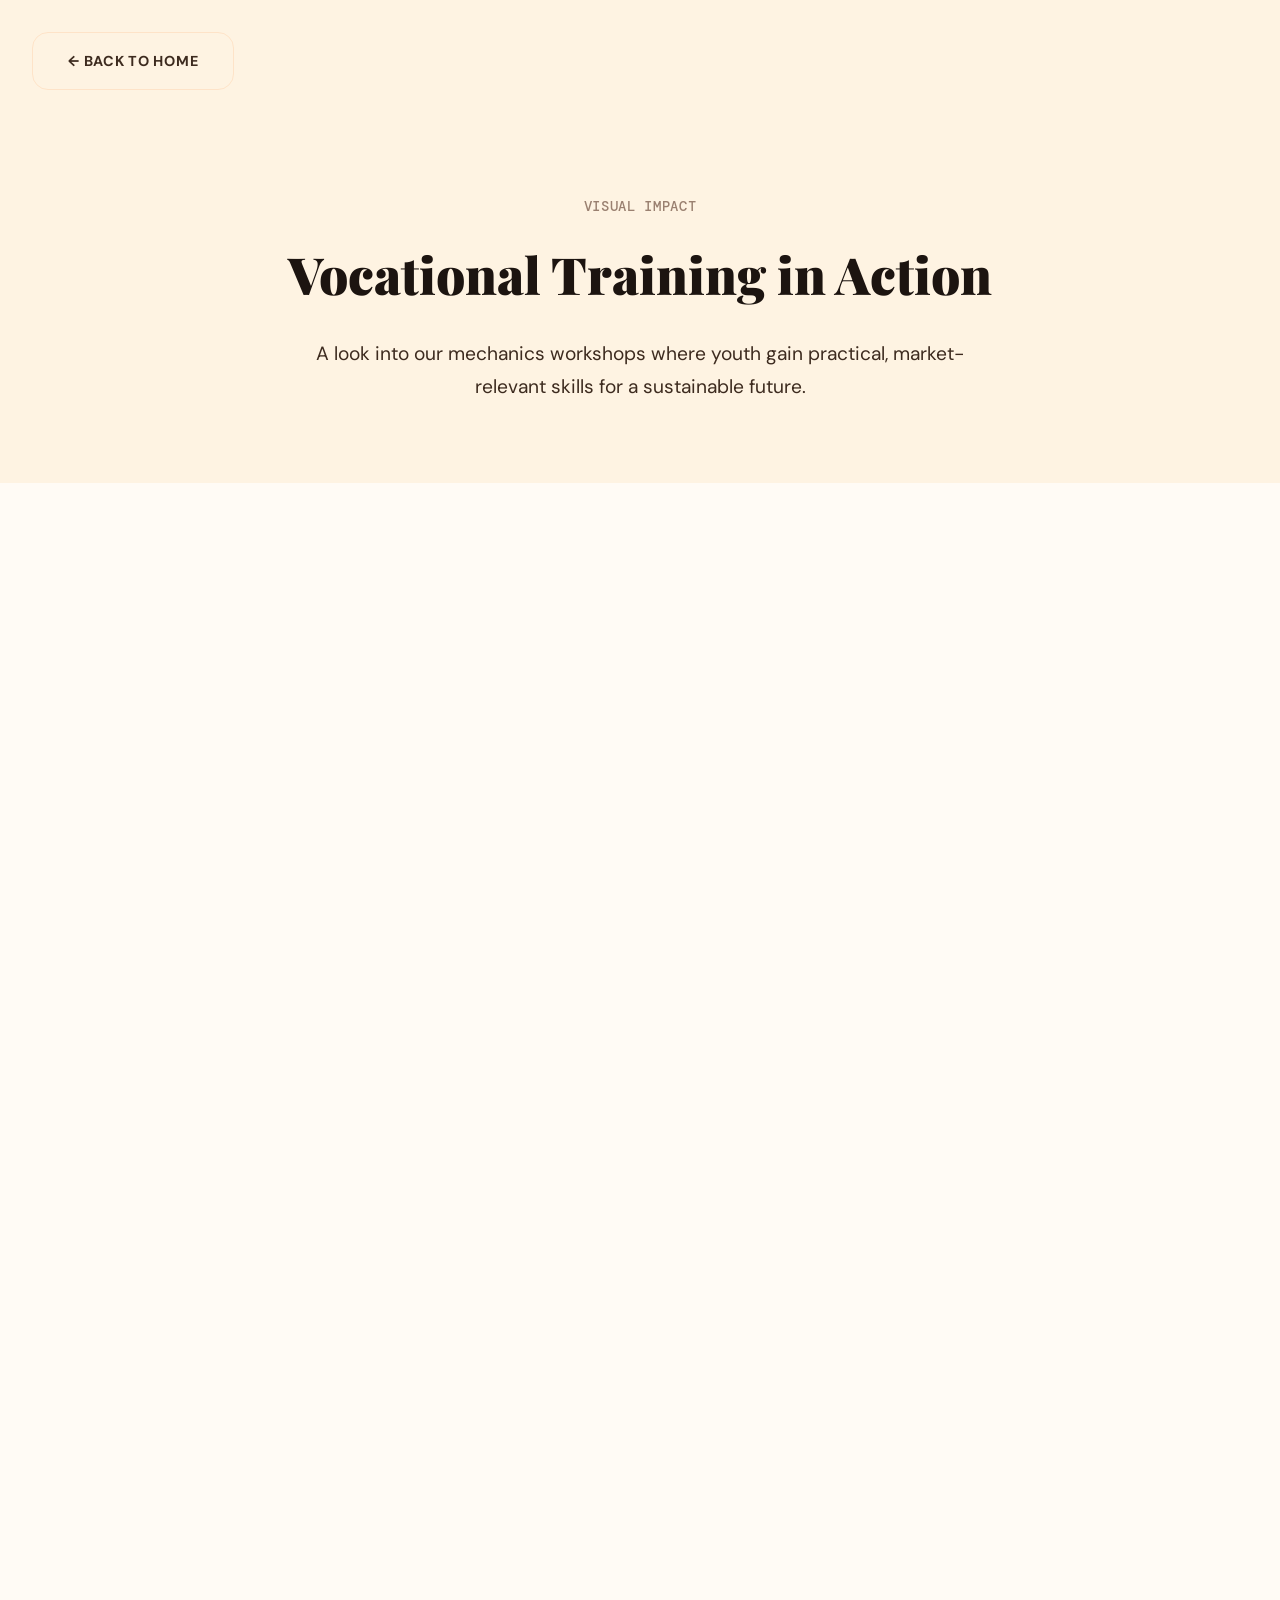
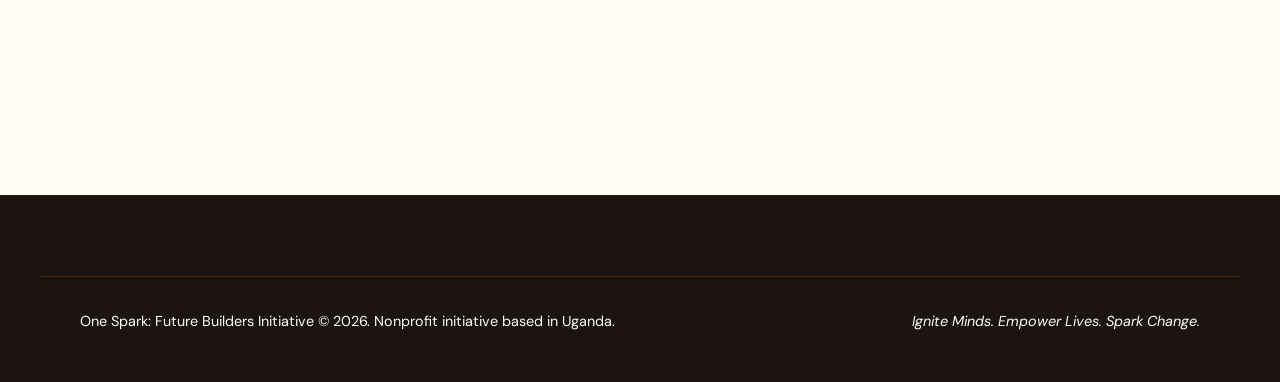
==== gallery.html @ d56a9a08 "feat: add vocational training gallery and site integrations create new gallery.html page for showcas" ====
<!DOCTYPE html>
<html lang="en">
<head>
  <meta charset="UTF-8" />
  <meta name="theme-color" content="#F97316" />
  <meta name="viewport" content="width=device-width, initial-scale=1.0" />
  <title>Gallery — One Spark</title>
  <link rel="stylesheet" href="style.css" />
  <link rel="preconnect" href="https://fonts.googleapis.com">
  <link href="https://fonts.googleapis.com/css2?family=Playfair+Display:ital,wght=0,700;0,900;1,700&family=DM+Sans:wght@300;400;500&family=DM+Mono:wght@400&display=swap" rel="stylesheet">
  <style>
    .gallery-hero {
      padding-top: 12rem;
      padding-bottom: 5rem;
      text-align: center;
      background-color: var(--bg-card);
    }
    .gallery-grid {
      display: grid;
      grid-template-columns: repeat(auto-fill, minmax(350px, 1fr));
      gap: 2rem;
      padding: 5rem 0;
    }
    .gallery-item {
      aspect-ratio: 4/3;
      overflow: hidden;
      border-radius: var(--border-radius-standard);
      border: 1px solid var(--border-color);
      background-color: var(--bg-card);
    }
    .gallery-item img {
      width: 100%;
      height: 100%;
      object-fit: cover;
      transition: var(--transition-smooth);
    }
    .gallery-item:hover img {
      transform: scale(1.05);
    }
    .back-nav {
      position: fixed;
      top: 2rem;
      left: 2rem;
      z-index: 1001;
    }
  </style>
</head>
<body>

  <a href="index.html" class="btn-outline back-nav">← Back to Home</a>

  <header class="gallery-hero">
    <div class="container">
      <span class="section-tag">Visual Impact</span>
      <h1 class="section-title">Vocational Training in Action</h1>
      <p class="section-intro" style="margin: 0 auto;">A look into our mechanics workshops where youth gain practical, market-relevant skills for a sustainable future.</p>
    </div>
  </header>

  <main class="container">
    <div class="gallery-grid">
      <div class="gallery-item reveal"><img src="Assets/Images/mech-1.jpeg" alt="Mechanics Training 1" /></div>
      <div class="gallery-item reveal"><img src="Assets/Images/mech-2.jpeg" alt="Mechanics Training 2" /></div>
      <div class="gallery-item reveal"><img src="Assets/Images/mech-3.jpeg" alt="Mechanics Training 3" /></div>
      <div class="gallery-item reveal"><img src="Assets/Images/mech-4.jpeg" alt="Mechanics Training 4" /></div>
      <div class="gallery-item reveal"><img src="Assets/Images/mech-5.jpeg" alt="Mechanics Training 5" /></div>
      <div class="gallery-item reveal"><img src="Assets/Images/mech-6.jpeg" alt="Mechanics Training 6" /></div>
      <div class="gallery-item reveal"><img src="Assets/Images/mech-7.jpeg" alt="Mechanics Training 7" /></div>
      <div class="gallery-item reveal"><img src="Assets/Images/mech-8.jpeg" alt="Mechanics Training 8" /></div>
      <div class="gallery-item reveal"><img src="Assets/Images/mech-9.jpeg" alt="Mechanics Training 9" /></div>
      <div class="gallery-item reveal"><img src="Assets/Images/mech-10.jpeg" alt="Mechanics Training 10" /></div>
      <div class="gallery-item reveal"><img src="Assets/Images/mech-11.jpeg" alt="Mechanics Training 11" /></div>
    </div>
  </main>

  <footer id="footer">
    <div class="container footer-bottom">
      <p>One Spark: Future Builders Initiative &copy; 2026. Nonprofit initiative based in Uganda.</p>
      <p class="footer-mission-line">Ignite Minds. Empower Lives. Spark Change.</p>
    </div>
  </footer>

  <script src="script.js"></script>
</body>
</html>
---- style.css ----
/* ============================================================
   ONE SPARK — CSS Presentation Layer Redesign (Sunrise)
   ============================================================ */

/* --- Fonts & Typography --- */
@import url('https://fonts.googleapis.com/css2?family=DM+Mono:wght@400;500&family=DM+Sans:wght@300;400;500;700&family=Playfair+Display:ital,wght@0,700;0,900;1,700&display=swap');

:root {
  /* Colors — Sunrise Palette */
  --bg-canvas: #FFFBF5;         /* 60% Warm Parchment */
  --bg-card: #FEF3E2;           /* 30% Soft Amber Surface */
  --text-heading: #1C1410;      /* Rich Espresso — headings */
  --text-body: #3D2B1F;         /* Warm Walnut — body text */
  --text-muted: #9A8070;        /* Dusty Sienna — labels/subtitles */
  --text-main: #3D2B1F;         /* Alias for body text (backwards compat) */
  --accent-primary: #F97316;    /* 10% Sunrise Orange — CTAs / highlights */
  --accent-secondary: #FBBF24;  /* Warm Amber — hover states */
  --text-on-accent: #FFFFFF;    /* White text on accent buttons */

  /* Shared Tokens */
  --border-color: rgba(249, 115, 22, 0.12);
  --transition-smooth: all 0.35s cubic-bezier(0.25, 1, 0.5, 1);
  --border-radius-standard: 16px;
}

/* --- Base & Reset --- */
*, *::before, *::after {
  box-sizing: border-box;
  margin: 0;
  padding: 0;
}

html {
  scroll-behavior: smooth;
}

body {
  font-family: 'DM Sans', system-ui, sans-serif;
  background-color: var(--bg-canvas);
  color: var(--text-main);
  line-height: 1.7;
  -webkit-font-smoothing: antialiased;
}

img {
  max-width: 100%;
  display: block;
  border-radius: var(--border-radius-standard);
}

a {
  text-decoration: none;
  color: inherit;
  transition: var(--transition-smooth);
}

ul {
  list-style: none;
}

button, input, select, textarea {
  font-family: inherit;
  color: inherit;
  outline: none;
  background: none;
  border: none;
}

/* --- Global Layout Structures --- */
section {
  padding: 7rem 0; /* Strict 7rem vertical breathing room */
}

.container {
  max-width: 1200px;
  margin: 0 auto;
  padding: 0 2.5rem;
}

.two-col {
  display: grid;
  grid-template-columns: 1fr 1.5fr;
  gap: 4rem;
  align-items: start;
}

@media (max-width: 991px) {
  .two-col {
    grid-template-columns: 1fr;
    gap: 2.5rem;
  }
}

/* --- Typography System --- */
.section-tag {
  display: inline-block;
  font-family: 'DM Mono', monospace;
  font-size: 0.85rem;
  font-weight: 500;
  text-transform: uppercase;
  letter-spacing: 0.05em;
  color: var(--text-muted);
  margin-bottom: 1.5rem;
}

.section-tag.light {
  color: var(--text-muted);
}

.section-title {
  font-family: 'Playfair Display', serif;
  font-size: clamp(2.2rem, 4vw, 3.25rem);
  font-weight: 900;
  line-height: 1.25;
  margin-bottom: 2rem;
  color: var(--text-heading);
}

.section-intro {
  font-size: 1.2rem;
  max-width: 700px;
  margin-bottom: 3.5rem;
}

.body-large {
  font-size: 1.25rem;
  margin-bottom: 1.5rem;
}

/* --- Responsive Grid / Flex Layouts --- */
.programs-grid,
.partners-grid,
.involved-grid,
.outcomes-list {
  display: grid;
  grid-template-columns: repeat(auto-fit, minmax(280px, 1fr));
  grid-gap: 2.5rem;
}

/* --- Cards & Blocks (30% Fill) --- */
.program-card,
.partner-block,
.involved-card,
.outcome-item,
.mission-block,
.sustain-item,
.donate-form-wrap,
.hero-stat-bar {
  background-color: var(--bg-card);
  border: 1px solid var(--border-color);
  border-radius: var(--border-radius-standard);
  padding: 2.5rem;
  transition: var(--transition-smooth);
}

/* --- Interactive Hover Transformations --- */
.program-card:hover,
.partner-block:hover,
.involved-card:hover,
.outcome-item:hover,
.mission-block:hover,
.sustain-item:hover {
  transform: translateY(-4px);
  border-color: var(--accent-primary);
  box-shadow: 0 8px 24px rgba(249, 115, 22, 0.10);
}

/* --- Nav Component --- */
#navbar {
  position: fixed;
  top: 0; left: 0; right: 0;
  z-index: 1000;
  background-color: var(--bg-card);
  border-bottom: 1px solid var(--border-color);
  transition: var(--transition-smooth);
}

.nav-inner {
  max-width: 1200px;
  margin: 0 auto;
  padding: 0 2.5rem;
  height: 90px;
  display: flex;
  align-items: center;
  justify-content: space-between;
}

.nav-logo {
  font-family: 'Playfair Display', serif;
  font-weight: 900;
  font-size: 1.5rem;
  color: var(--text-heading);
}

.nav-links {
  display: flex;
  gap: 2.5rem;
}

.nav-links a {
  font-weight: 500;
  font-size: 0.95rem;
  color: var(--text-heading);
}

.nav-links a:hover {
  color: var(--accent-primary);
}

.nav-cta {
  background-color: var(--accent-primary);
  color: var(--text-on-accent);
  padding: 0.8rem 1.8rem;
  border-radius: var(--border-radius-standard);
  font-weight: 700;
  text-transform: uppercase;
  letter-spacing: 0.05em;
  font-size: 0.85rem;
  border: 1px solid var(--border-color);
}

.nav-cta:hover {
  transform: translateY(-4px);
  background-color: var(--accent-secondary);
  color: var(--text-heading);
}

.hamburger {
  display: flex;
  flex-direction: column;
  gap: 6px;
  cursor: pointer;
  border: none;
  background: none;
}

.hamburger span {
  display: block;
  width: 24px;
  height: 2px;
  background-color: var(--text-heading);
  transition: var(--transition-smooth);
}

.mobile-menu {
  display: none;
  flex-direction: column;
  background-color: var(--bg-card);
  border-top: 1px solid var(--border-color);
  padding: 2rem 2.5rem;
  gap: 1.5rem;
}

.mobile-menu a {
  font-size: 1.1rem;
  font-weight: 500;
  color: var(--text-heading);
}

.mobile-menu .mobile-cta {
  background-color: var(--accent-primary);
  color: var(--text-on-accent);
  padding: 0.8rem 1.8rem;
  border-radius: var(--border-radius-standard);
  text-align: center;
  font-weight: 700;
  border: 1px solid var(--border-color);
}

@media (max-width: 768px) {
  .nav-links, .nav-cta {
    display: none;
  }
  .hamburger {
    display: flex;
  }
  .mobile-menu.open {
    display: flex;
  }
}

@media (min-width: 769px) {
  .hamburger {
    display: none;
  }
  .mobile-menu {
    display: none !important;
  }
}

/* --- Hero Section --- */
#hero {
  padding-top: 12rem;
  padding-bottom: 7rem;
  display: flex;
  flex-direction: column;
  gap: 3rem;
  align-items: center;
}

.hero-label {
  font-family: 'DM Mono', monospace;
  font-size: 0.9rem;
  color: var(--text-muted);
  text-transform: uppercase;
  letter-spacing: 0.05em;
  max-width: 1200px;
  width: 100%;
  margin: 0 auto;
  padding: 0 2.5rem;
  text-align: center;
}

.hero-content {
  max-width: 1200px;
  width: 100%;
  margin: 0 auto;
  padding: 0 2.5rem;
  text-align: center;
  display: flex;
  flex-direction: column;
  align-items: center;
}

.hero-headline {
  font-family: 'Playfair Display', serif;
  font-size: clamp(3rem, 8vw, 5.5rem);
  font-weight: 900;
  line-height: 1.1;
  margin-bottom: 2rem;
  max-width: 900px;
  color: var(--text-heading);
}

.hero-headline .line {
  display: block;
}

.accent-line {
  color: var(--accent-primary);
  font-style: italic;
}

.hero-sub {
  font-size: clamp(1.1rem, 2vw, 1.4rem);
  max-width: 700px;
  margin-bottom: 3rem;
  text-align: center;
}

.hero-actions {
  display: flex;
  gap: 1.5rem;
  flex-wrap: wrap;
  justify-content: center;
}

/* --- Buttons System --- */
.btn-primary,
.btn-secondary,
.btn-outline,
.btn-donate {
  display: inline-block;
  padding: 1rem 2.2rem;
  border-radius: var(--border-radius-standard);
  font-weight: 700;
  text-transform: uppercase;
  letter-spacing: 0.05em;
  font-size: 0.9rem;
  text-align: center;
  cursor: pointer;
  transition: var(--transition-smooth);
  border: 1px solid var(--border-color);
}

.btn-primary {
  background-color: var(--accent-primary);
  color: var(--text-on-accent);
}

.btn-primary:hover {
  transform: translateY(-4px);
  background-color: var(--accent-secondary);
  color: var(--text-heading);
}

.btn-secondary {
  background-color: transparent;
  color: var(--text-body);
}

.btn-secondary:hover {
  transform: translateY(-4px);
  background-color: var(--bg-card);
}

.btn-outline {
  background-color: transparent;
  color: var(--text-body);
}

.btn-outline:hover {
  transform: translateY(-4px);
  background-color: var(--accent-primary);
  color: var(--text-on-accent);
}

/* --- Hero Stats --- */
.hero-stat-bar {
  display: flex;
  flex-wrap: wrap;
  padding: 2rem;
  max-width: calc(1200px - 5rem);
  width: calc(100% - 5rem);
  margin: 0 auto;
}

.stat-item {
  flex: 1;
  min-width: 200px;
  display: flex;
  flex-direction: column;
  gap: 0.5rem;
}

.stat-num {
  font-family: 'Playfair Display', serif;
  font-size: clamp(2.5rem, 4vw, 3.5rem);
  font-weight: 900;
  color: var(--accent-primary);
  line-height: 1;
}

.stat-desc {
  font-size: 0.9rem;
}

.stat-divider {
  width: 1px;
  background-color: var(--border-color);
  margin: 0 1.5rem;
}

@media (max-width: 768px) {
  .stat-divider {
    display: none;
  }
  .stat-item {
    padding: 1rem 0;
  }
}

/* --- Mission --- */
.mission-box {
  display: grid;
  grid-template-columns: 1fr 1fr;
  gap: 2rem;
  margin-top: 3rem;
}

.mission-label {
  font-family: 'DM Mono', monospace;
  font-weight: 700;
  text-transform: uppercase;
  color: var(--text-muted);
  margin-bottom: 0.5rem;
  display: block;
}

@media (max-width: 576px) {
  .mission-box {
    grid-template-columns: 1fr;
  }
}

/* --- About Stats --- */
.about-image-wrap {
  margin-top: 2rem;
  width: 100%;
  overflow: hidden;
  border-radius: var(--border-radius-standard);
  border: 1px solid var(--border-color);
}

.about-image {
  width: 100%;
  height: 400px;
  object-fit: cover;
  display: block;
  transition: var(--transition-smooth);
}

.about-image:hover {
  transform: scale(1.03);
}

.about-stats {
  display: grid;
  grid-template-columns: repeat(4, 1fr);
  gap: 1.5rem;
  margin: 2.5rem 0;
  padding: 2rem;
  background-color: var(--bg-canvas);
  border: 1px solid var(--border-color);
  border-radius: var(--border-radius-standard);
}

.about-stat-item {
  display: flex;
  flex-direction: column;
  gap: 0.25rem;
}

.about-stat-num {
  font-family: 'Playfair Display', serif;
  font-size: 2.2rem;
  font-weight: 900;
  color: var(--accent-primary);
  line-height: 1.1;
}

.about-stat-desc {
  font-size: 0.75rem;
  font-weight: 500;
  color: var(--text-muted);
  text-transform: uppercase;
  letter-spacing: 0.05em;
}

@media (max-width: 576px) {
  .about-stats {
    grid-template-columns: repeat(2, 1fr);
  }
}

/* --- Programs Grid --- */
.program-number {
  font-family: 'DM Mono', monospace;
  font-size: 1.2rem;
  color: var(--text-muted);
  margin-bottom: 1rem;
}

.program-image-wrap {
  width: 100%;
  height: 200px;
  overflow: hidden;
  border-radius: calc(var(--border-radius-standard) / 2);
  margin-bottom: 1.5rem;
  border: 1px solid var(--border-color);
}

.program-image {
  width: 100%;
  height: 100%;
  object-fit: cover;
  transition: var(--transition-smooth);
}

.program-card:hover .program-image {
  transform: scale(1.05);
}

.program-card h3 {
  font-family: 'Playfair Display', serif;
  font-size: 1.5rem;
  margin-bottom: 1rem;
}

/* --- Outcomes List --- */
.outcome-num {
  font-family: 'DM Mono', monospace;
  color: var(--accent-primary);
  font-weight: 700;
}

/* --- Beneficiaries Tags --- */
.beneficiary-tags {
  display: flex;
  flex-wrap: wrap;
  gap: 0.8rem;
  margin-top: 2rem;
}

.tag {
  background-color: var(--bg-card);
  border: 1px solid var(--border-color);
  padding: 0.6rem 1.2rem;
  border-radius: var(--border-radius-standard);
  font-size: 0.9rem;
  font-weight: 500;
  transition: var(--transition-smooth);
}

.tag:hover {
  background-color: var(--accent-primary);
  color: var(--text-on-accent);
  transform: translateY(-2px);
}

/* --- Partner Block --- */
.partner-block h4 {
  font-family: 'Playfair Display', serif;
  font-size: 1.3rem;
  margin-bottom: 0.8rem;
}

/* --- Budget Table --- */
.budget-table {
  border: 1px solid var(--border-color);
  border-radius: var(--border-radius-standard);
  overflow: hidden;
  display: flex;
  flex-direction: column;
}

.budget-row {
  display: grid;
  grid-template-columns: 2fr 1.2fr 1fr;
  padding: 1.5rem;
  border-bottom: 1px solid var(--border-color);
  align-items: center;
  background-color: var(--bg-card);
}

.budget-row:last-child {
  border-bottom: none;
}

.budget-row.header {
  font-weight: 700;
  text-transform: uppercase;
  font-size: 0.85rem;
  letter-spacing: 0.05em;
  background-color: var(--bg-canvas);
}

.budget-amount {
  font-family: 'DM Mono', monospace;
  font-weight: 700;
}

.budget-bar-wrap {
  display: flex;
  align-items: center;
  gap: 1rem;
}

.budget-bar {
  height: 8px;
  background-color: var(--accent-primary);
  border-radius: 4px;
  transition: width 1s ease-out;
}

.budget-pct {
  font-family: 'DM Mono', monospace;
  font-size: 0.9rem;
  font-weight: 700;
}

@media (max-width: 768px) {
  .budget-row {
    grid-template-columns: 1fr;
    gap: 0.5rem;
  }
}

/* --- Sustainability --- */
.sustain-image-wrap {
  margin-top: 2rem;
  width: 100%;
  overflow: hidden;
  border-radius: var(--border-radius-standard);
  border: 1px solid var(--border-color);
}

.sustain-image {
  width: 100%;
  height: 350px;
  object-fit: cover;
  display: block;
  transition: var(--transition-smooth);
}

.sustain-image-wrap:hover .sustain-image {
  transform: scale(1.03);
}

.sustain-list {
  display: grid;
  gap: 2rem;
}

.sustain-item h4 {
  font-family: 'Playfair Display', serif;
  font-size: 1.3rem;
  margin-bottom: 0.5rem;
  color: var(--accent-primary);
}

/* --- Donate Section --- */
#donate {
  background-color: var(--bg-card);
}

.donate-inner {
  display: grid;
  grid-template-columns: 1.2fr 1fr;
  gap: 4rem;
  align-items: start;
}

@media (max-width: 991px) {
  .donate-inner {
    grid-template-columns: 1fr;
    gap: 3rem;
  }
}

.impact-calc {
  margin-top: 2rem;
}

.calc-label {
  font-weight: 700;
  margin-bottom: 1rem;
}

.impact-calc ul {
  display: flex;
  flex-direction: column;
  gap: 0.8rem;
}

.impact-calc li {
  padding-left: 1.5rem;
  position: relative;
}

.impact-calc li::before {
  content: "→";
  position: absolute;
  left: 0;
  color: var(--accent-primary);
}

.donate-form {
  display: flex;
  flex-direction: column;
  gap: 1.5rem;
}

.form-title {
  font-family: 'Playfair Display', serif;
  font-size: 1.5rem;
  font-weight: 700;
}

.amount-options {
  display: grid;
  grid-template-columns: repeat(4, 1fr);
  gap: 0.8rem;
}

.amount-btn {
  border: 1px solid var(--border-color);
  padding: 0.8rem;
  border-radius: var(--border-radius-standard);
  font-weight: 700;
  text-align: center;
  cursor: pointer;
  background-color: var(--bg-canvas);
  transition: var(--transition-smooth);
}

.amount-btn:hover,
.amount-btn.active {
  background-color: var(--accent-primary);
  color: var(--text-on-accent);
}

.form-group {
  display: flex;
  flex-direction: column;
  gap: 0.5rem;
}

.form-group label {
  font-size: 0.9rem;
  font-weight: 700;
}

.form-group input,
.form-group select,
.form-group textarea {
  border: 1px solid var(--border-color);
  padding: 1rem;
  border-radius: var(--border-radius-standard);
  background-color: var(--bg-canvas);
  font-size: 1rem;
  transition: var(--transition-smooth);
}

.form-group input:focus,
.form-group select:focus,
.form-group textarea:focus {
  border-color: var(--accent-primary);
}

.btn-donate {
  background-color: var(--accent-primary);
  color: var(--text-on-accent);
}

.btn-donate:hover {
  background-color: var(--accent-secondary);
  color: var(--text-heading);
}

.form-note {
  font-size: 0.85rem;
  text-align: center;
}

/* --- Contact Section --- */
.contact-details {
  margin-top: 2rem;
  display: flex;
  flex-direction: column;
  gap: 1.5rem;
}

.contact-line {
  display: flex;
  flex-direction: column;
}

.contact-label {
  font-size: 0.85rem;
  font-weight: 700;
  text-transform: uppercase;
  color: var(--text-muted);
}

.contact-form {
  background-color: var(--bg-card);
  border: 1px solid var(--border-color);
  border-radius: var(--border-radius-standard);
  padding: 2.5rem;
  display: flex;
  flex-direction: column;
  gap: 1.5rem;
}

/* --- Footer --- */
#footer {
  background-color: var(--text-heading);
  color: var(--bg-canvas);
  padding: 5rem 0 3rem;
  border-top: 1px solid var(--border-color);
}

.footer-inner {
  display: grid;
  grid-template-columns: 1.5fr 2fr;
  gap: 4rem;
  margin-bottom: 4rem;
}

@media (max-width: 768px) {
  .footer-inner {
    grid-template-columns: 1fr;
    gap: 3rem;
  }
}

.footer-brand {
  display: flex;
  flex-direction: column;
  gap: 0.5rem;
}

.footer-logo {
  font-family: 'Playfair Display', serif;
  font-size: 1.8rem;
  font-weight: 900;
  letter-spacing: 0.05em;
}

.footer-tagline {
  font-weight: 700;
}

.footer-location {
  font-size: 0.9rem;
}

.footer-links {
  display: grid;
  grid-template-columns: repeat(3, 1fr);
  gap: 2rem;
}

@media (max-width: 576px) {
  .footer-links {
    grid-template-columns: 1fr;
  }
}

.footer-col {
  display: flex;
  flex-direction: column;
  gap: 1rem;
}

.footer-col h5 {
  font-family: 'Playfair Display', serif;
  font-size: 1.1rem;
  font-weight: 700;
  margin-bottom: 0.5rem;
}

.footer-col a {
  font-size: 0.9rem;
}

.footer-col a:hover {
  color: var(--accent-primary);
}

.footer-bottom {
  border-top: 1px solid rgba(249, 115, 22, 0.18);
  padding-top: 2rem;
  display: flex;
  justify-content: space-between;
  align-items: center;
  flex-wrap: wrap;
  gap: 1rem;
  font-size: 0.9rem;
}

.footer-mission-line {
  font-style: italic;
}

/* --- Scroll Reveal Animations --- */
.reveal {
  opacity: 0;
  transform: translateY(20px);
  transition: opacity 0.6s cubic-bezier(0.25, 1, 0.5, 1), transform 0.6s cubic-bezier(0.25, 1, 0.5, 1);
}

.reveal.visible {
  opacity: 1;
  transform: translateY(0);
}

/* --- Toast Notification System --- */
.toast {
  position: fixed;
  bottom: 2rem;
  right: 2rem;
  background-color: var(--accent-primary);
  color: var(--text-on-accent);
  padding: 1rem 2rem;
  border-radius: var(--border-radius-standard);
  border: 1px solid var(--border-color);
  font-weight: 700;
  box-shadow: 0 8px 24px rgba(249, 115, 22, 0.25);
  transform: translateY(100px);
  opacity: 0;
  transition: var(--transition-smooth);
  z-index: 2000;
}

.toast.show {
  transform: translateY(0);
  opacity: 1;
}
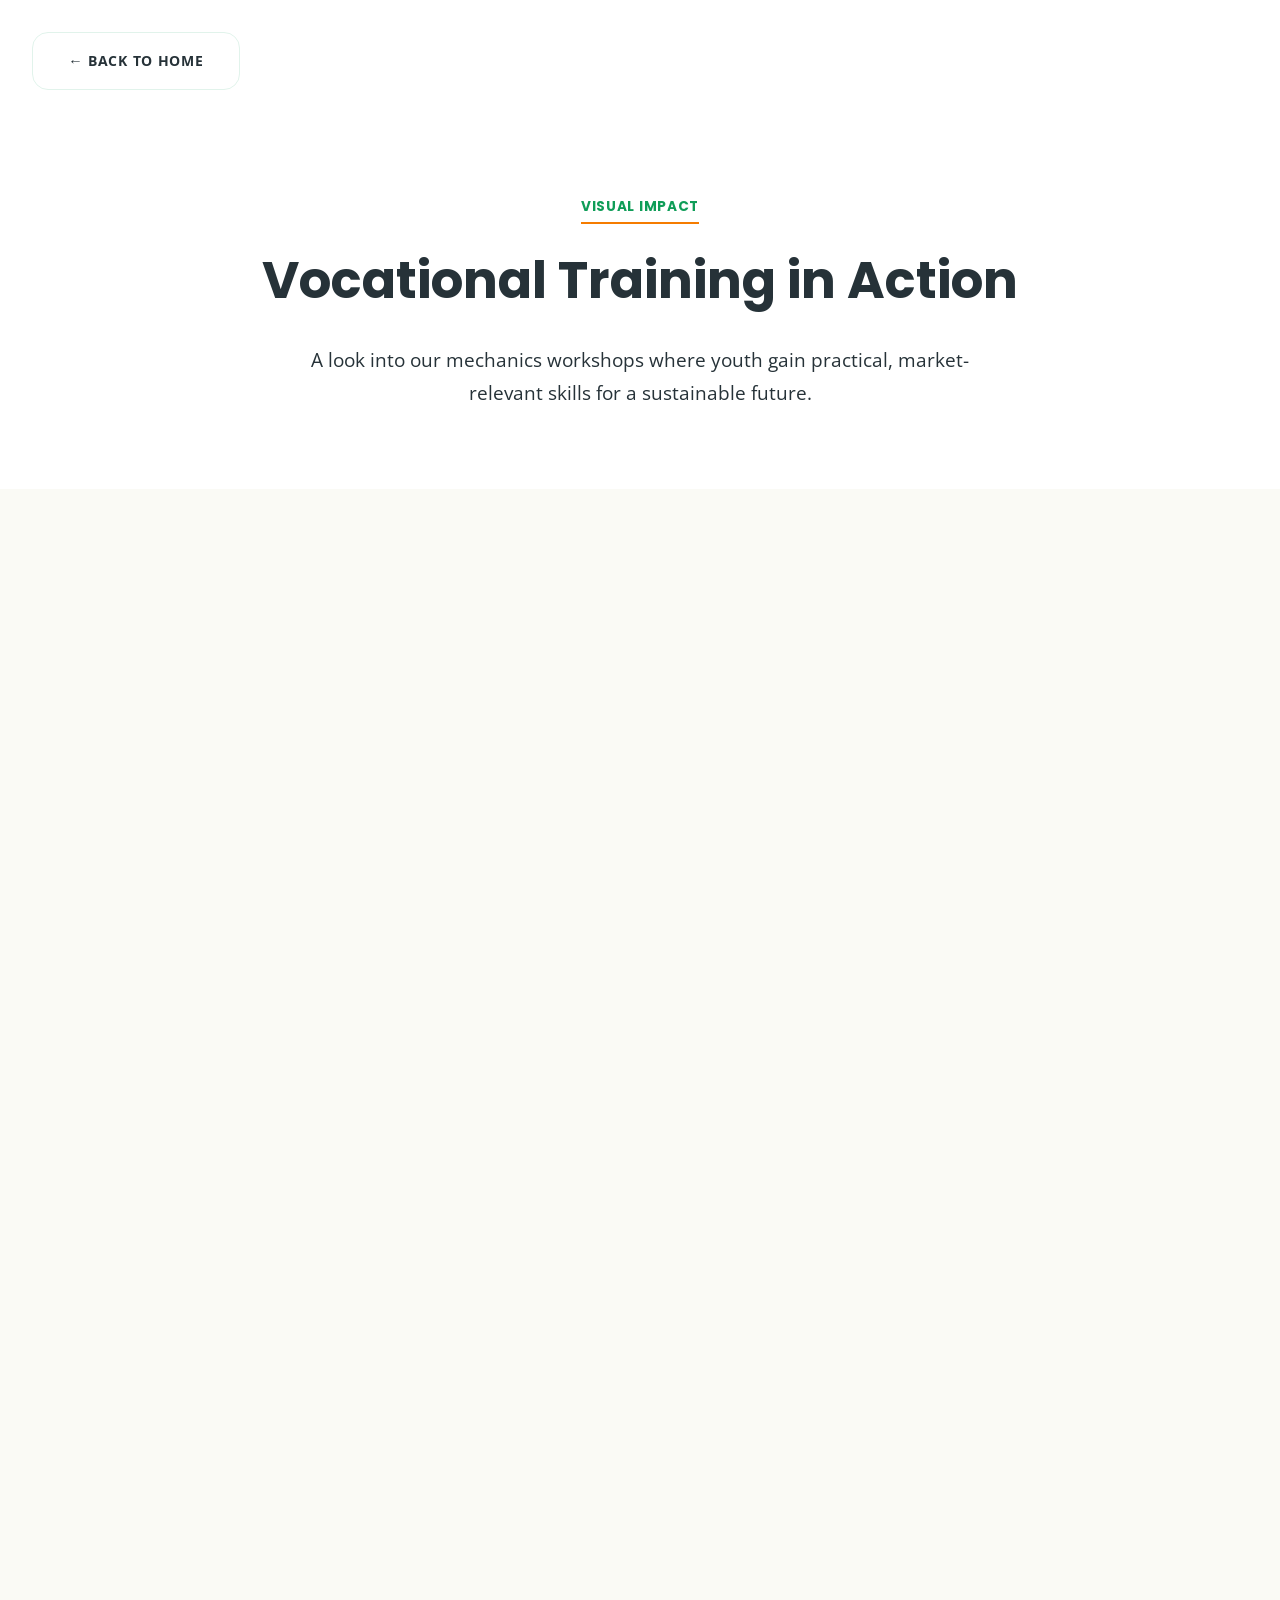
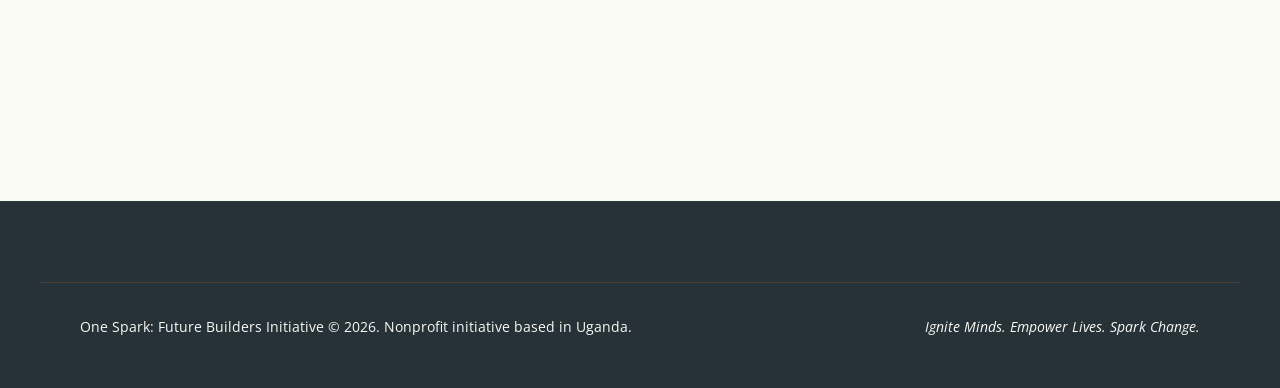
==== commit 5d5a3a45: "Update Build Zero" ====
--- a/gallery.html
+++ b/gallery.html
@@ -2,50 +2,14 @@
 <html lang="en">
 <head>
   <meta charset="UTF-8" />
-  <meta name="theme-color" content="#F97316" />
+  <meta name="theme-color" content="#0F9D58" />
   <meta name="viewport" content="width=device-width, initial-scale=1.0" />
   <title>Gallery — One Spark</title>
   <link rel="stylesheet" href="style.css" />
   <link rel="preconnect" href="https://fonts.googleapis.com">
-  <link href="https://fonts.googleapis.com/css2?family=Playfair+Display:ital,wght=0,700;0,900;1,700&family=DM+Sans:wght@300;400;500&family=DM+Mono:wght@400&display=swap" rel="stylesheet">
-  <style>
-    .gallery-hero {
-      padding-top: 12rem;
-      padding-bottom: 5rem;
-      text-align: center;
-      background-color: var(--bg-card);
-    }
-    .gallery-grid {
-      display: grid;
-      grid-template-columns: repeat(auto-fill, minmax(350px, 1fr));
-      gap: 2rem;
-      padding: 5rem 0;
-    }
-    .gallery-item {
-      aspect-ratio: 4/3;
-      overflow: hidden;
-      border-radius: var(--border-radius-standard);
-      border: 1px solid var(--border-color);
-      background-color: var(--bg-card);
-    }
-    .gallery-item img {
-      width: 100%;
-      height: 100%;
-      object-fit: cover;
-      transition: var(--transition-smooth);
-    }
-    .gallery-item:hover img {
-      transform: scale(1.05);
-    }
-    .back-nav {
-      position: fixed;
-      top: 2rem;
-      left: 2rem;
-      z-index: 1001;
-    }
-  </style>
+  <link href="https://fonts.googleapis.com/css2?family=Montserrat:wght@700&family=Inter:wght@400;500&display=swap" rel="stylesheet">
 </head>
-<body>
+<body class="gallery-page">
 
   <a href="index.html" class="btn-outline back-nav">← Back to Home</a>
 
--- a/style.css
+++ b/style.css
@@ -3,22 +3,24 @@
    ============================================================ */
 
 /* --- Fonts & Typography --- */
-@import url('https://fonts.googleapis.com/css2?family=DM+Mono:wght@400;500&family=DM+Sans:wght@300;400;500;700&family=Playfair+Display:ital,wght@0,700;0,900;1,700&display=swap');
+@import url('https://fonts.googleapis.com/css2?family=Poppins:wght@700&family=Open+Sans:wght@400;500&display=swap');
 
 :root {
-  /* Colors — Sunrise Palette */
-  --bg-canvas: #FFFBF5;         /* 60% Warm Parchment */
-  --bg-card: #FEF3E2;           /* 30% Soft Amber Surface */
-  --text-heading: #1C1410;      /* Rich Espresso — headings */
-  --text-body: #3D2B1F;         /* Warm Walnut — body text */
-  --text-muted: #9A8070;        /* Dusty Sienna — labels/subtitles */
-  --text-main: #3D2B1F;         /* Alias for body text (backwards compat) */
-  --accent-primary: #F97316;    /* 10% Sunrise Orange — CTAs / highlights */
-  --accent-secondary: #FBBF24;  /* Warm Amber — hover states */
-  --text-on-accent: #FFFFFF;    /* White text on accent buttons */
+  /* Colors — Youth & Growth Palette */
+  --bg-canvas: #FAFAF5;         /* Ivory White Background */
+  --bg-alternate: #E8F5EE;      /* Light Emerald Tint for Alternate Sections */
+  --bg-card: #FFFFFF;           /* Pure White Surface */
+  --text-heading: #263238;      /* Dark Slate — headings */
+  --text-body: #263238;         /* Dark Slate — body text */
+  --text-muted: #546E7A;        /* Muted Blue Grey — labels/subtitles */
+  --text-main: #263238;         /* Alias for body text */
+  --accent-primary: #0F9D58;    /* Emerald Green — CTAs / Primary highlights */
+  --accent-secondary: #F57C00;  /* Sunrise Orange — hover states / Secondary highlights */
+  --accent-highlight: #FFC107;  /* Warm Gold — Decorative details */
+  --text-on-accent: #FFFFFF;    /* White text on primary buttons */
 
   /* Shared Tokens */
-  --border-color: rgba(249, 115, 22, 0.12);
+  --border-color: rgba(15, 157, 88, 0.12);
   --transition-smooth: all 0.35s cubic-bezier(0.25, 1, 0.5, 1);
   --border-radius-standard: 16px;
 }
@@ -35,11 +37,21 @@
 }
 
 body {
-  font-family: 'DM Sans', system-ui, sans-serif;
+  font-family: 'Open Sans', system-ui, sans-serif;
   background-color: var(--bg-canvas);
   color: var(--text-main);
   line-height: 1.7;
   -webkit-font-smoothing: antialiased;
+}
+
+h1, h2, h3, h4, h5, h6 {
+  font-family: 'Poppins', sans-serif;
+  font-weight: 700;
+  color: var(--text-heading);
+}
+
+p, li, a, input, textarea, select, button {
+  font-family: 'Open Sans', sans-serif;
 }
 
 img {
@@ -71,6 +83,10 @@
   padding: 7rem 0; /* Strict 7rem vertical breathing room */
 }
 
+section:nth-of-type(even) {
+  background-color: var(--bg-alternate);
+}
+
 .container {
   max-width: 1200px;
   margin: 0 auto;
@@ -94,23 +110,25 @@
 /* --- Typography System --- */
 .section-tag {
   display: inline-block;
-  font-family: 'DM Mono', monospace;
+  font-family: 'Poppins', sans-serif;
   font-size: 0.85rem;
-  font-weight: 500;
+  font-weight: 700;
   text-transform: uppercase;
   letter-spacing: 0.05em;
-  color: var(--text-muted);
+  color: var(--accent-primary);
   margin-bottom: 1.5rem;
+  padding-bottom: 4px;
+  border-bottom: 2px solid var(--accent-secondary);
 }
 
 .section-tag.light {
-  color: var(--text-muted);
+  color: var(--accent-primary);
 }
 
 .section-title {
-  font-family: 'Playfair Display', serif;
+  font-family: 'Poppins', sans-serif;
   font-size: clamp(2.2rem, 4vw, 3.25rem);
-  font-weight: 900;
+  font-weight: 700;
   line-height: 1.25;
   margin-bottom: 2rem;
   color: var(--text-heading);
@@ -186,8 +204,8 @@
 }
 
 .nav-logo {
-  font-family: 'Playfair Display', serif;
-  font-weight: 900;
+  font-family: 'Poppins', sans-serif;
+  font-weight: 700;
   font-size: 1.5rem;
   color: var(--text-heading);
 }
@@ -203,7 +221,8 @@
   color: var(--text-heading);
 }
 
-.nav-links a:hover {
+.nav-links a:hover,
+.nav-links a.active {
   color: var(--accent-primary);
 }
 
@@ -222,7 +241,7 @@
 .nav-cta:hover {
   transform: translateY(-4px);
   background-color: var(--accent-secondary);
-  color: var(--text-heading);
+  color: var(--text-on-accent);
 }
 
 .hamburger {
@@ -299,7 +318,7 @@
 }
 
 .hero-label {
-  font-family: 'DM Mono', monospace;
+  font-family: 'Open Sans', sans-serif;
   font-size: 0.9rem;
   color: var(--text-muted);
   text-transform: uppercase;
@@ -323,9 +342,9 @@
 }
 
 .hero-headline {
-  font-family: 'Playfair Display', serif;
+  font-family: 'Poppins', sans-serif;
   font-size: clamp(3rem, 8vw, 5.5rem);
-  font-weight: 900;
+  font-weight: 700;
   line-height: 1.1;
   margin-bottom: 2rem;
   max-width: 900px;
@@ -338,7 +357,8 @@
 
 .accent-line {
   color: var(--accent-primary);
-  font-style: italic;
+  border-bottom: 4px solid var(--accent-highlight);
+  display: inline-block;
 }
 
 .hero-sub {
@@ -381,7 +401,7 @@
 .btn-primary:hover {
   transform: translateY(-4px);
   background-color: var(--accent-secondary);
-  color: var(--text-heading);
+  color: var(--text-on-accent);
 }
 
 .btn-secondary {
@@ -424,9 +444,9 @@
 }
 
 .stat-num {
-  font-family: 'Playfair Display', serif;
+  font-family: 'Poppins', sans-serif;
   font-size: clamp(2.5rem, 4vw, 3.5rem);
-  font-weight: 900;
+  font-weight: 700;
   color: var(--accent-primary);
   line-height: 1;
 }
@@ -459,10 +479,10 @@
 }
 
 .mission-label {
-  font-family: 'DM Mono', monospace;
+  font-family: 'Poppins', sans-serif;
   font-weight: 700;
   text-transform: uppercase;
-  color: var(--text-muted);
+  color: var(--accent-primary);
   margin-bottom: 0.5rem;
   display: block;
 }
@@ -512,9 +532,9 @@
 }
 
 .about-stat-num {
-  font-family: 'Playfair Display', serif;
+  font-family: 'Poppins', sans-serif;
   font-size: 2.2rem;
-  font-weight: 900;
+  font-weight: 700;
   color: var(--accent-primary);
   line-height: 1.1;
 }
@@ -535,9 +555,10 @@
 
 /* --- Programs Grid --- */
 .program-number {
-  font-family: 'DM Mono', monospace;
+  font-family: 'Poppins', sans-serif;
   font-size: 1.2rem;
-  color: var(--text-muted);
+  font-weight: 700;
+  color: var(--accent-secondary);
   margin-bottom: 1rem;
 }
 
@@ -569,8 +590,8 @@
 
 /* --- Outcomes List --- */
 .outcome-num {
-  font-family: 'DM Mono', monospace;
-  color: var(--accent-primary);
+  font-family: 'Poppins', sans-serif;
+  color: var(--accent-secondary);
   font-weight: 700;
 }
 
@@ -636,7 +657,7 @@
 }
 
 .budget-amount {
-  font-family: 'DM Mono', monospace;
+  font-family: 'Open Sans', sans-serif;
   font-weight: 700;
 }
 
@@ -648,13 +669,13 @@
 
 .budget-bar {
   height: 8px;
-  background-color: var(--accent-primary);
+  background-color: var(--accent-secondary);
   border-radius: 4px;
   transition: width 1s ease-out;
 }
 
 .budget-pct {
-  font-family: 'DM Mono', monospace;
+  font-family: 'Open Sans', sans-serif;
   font-size: 0.9rem;
   font-weight: 700;
 }
@@ -693,8 +714,9 @@
 }
 
 .sustain-item h4 {
-  font-family: 'Playfair Display', serif;
+  font-family: 'Poppins', sans-serif;
   font-size: 1.3rem;
+  font-weight: 700;
   margin-bottom: 0.5rem;
   color: var(--accent-primary);
 }
@@ -752,7 +774,7 @@
 }
 
 .form-title {
-  font-family: 'Playfair Display', serif;
+  font-family: 'Poppins', sans-serif;
   font-size: 1.5rem;
   font-weight: 700;
 }
@@ -882,9 +904,9 @@
 }
 
 .footer-logo {
-  font-family: 'Playfair Display', serif;
+  font-family: 'Poppins', sans-serif;
   font-size: 1.8rem;
-  font-weight: 900;
+  font-weight: 700;
   letter-spacing: 0.05em;
 }
 
@@ -915,7 +937,7 @@
 }
 
 .footer-col h5 {
-  font-family: 'Playfair Display', serif;
+  font-family: 'Poppins', sans-serif;
   font-size: 1.1rem;
   font-weight: 700;
   margin-bottom: 0.5rem;
@@ -942,6 +964,47 @@
 
 .footer-mission-line {
   font-style: italic;
+}
+
+/* --- Gallery Page Styles --- */
+.gallery-hero {
+  padding-top: 12rem;
+  padding-bottom: 5rem;
+  text-align: center;
+  background-color: var(--bg-card);
+}
+
+.gallery-grid {
+  display: grid;
+  grid-template-columns: repeat(auto-fill, minmax(350px, 1fr));
+  gap: 2rem;
+  padding: 5rem 0;
+}
+
+.gallery-item {
+  aspect-ratio: 4/3;
+  overflow: hidden;
+  border-radius: var(--border-radius-standard);
+  border: 1px solid var(--border-color);
+  background-color: var(--bg-card);
+}
+
+.gallery-item img {
+  width: 100%;
+  height: 100%;
+  object-fit: cover;
+  transition: var(--transition-smooth);
+}
+
+.gallery-item:hover img {
+  transform: scale(1.05);
+}
+
+.back-nav {
+  position: fixed;
+  top: 2rem;
+  left: 2rem;
+  z-index: 1001;
 }
 
 /* --- Scroll Reveal Animations --- */
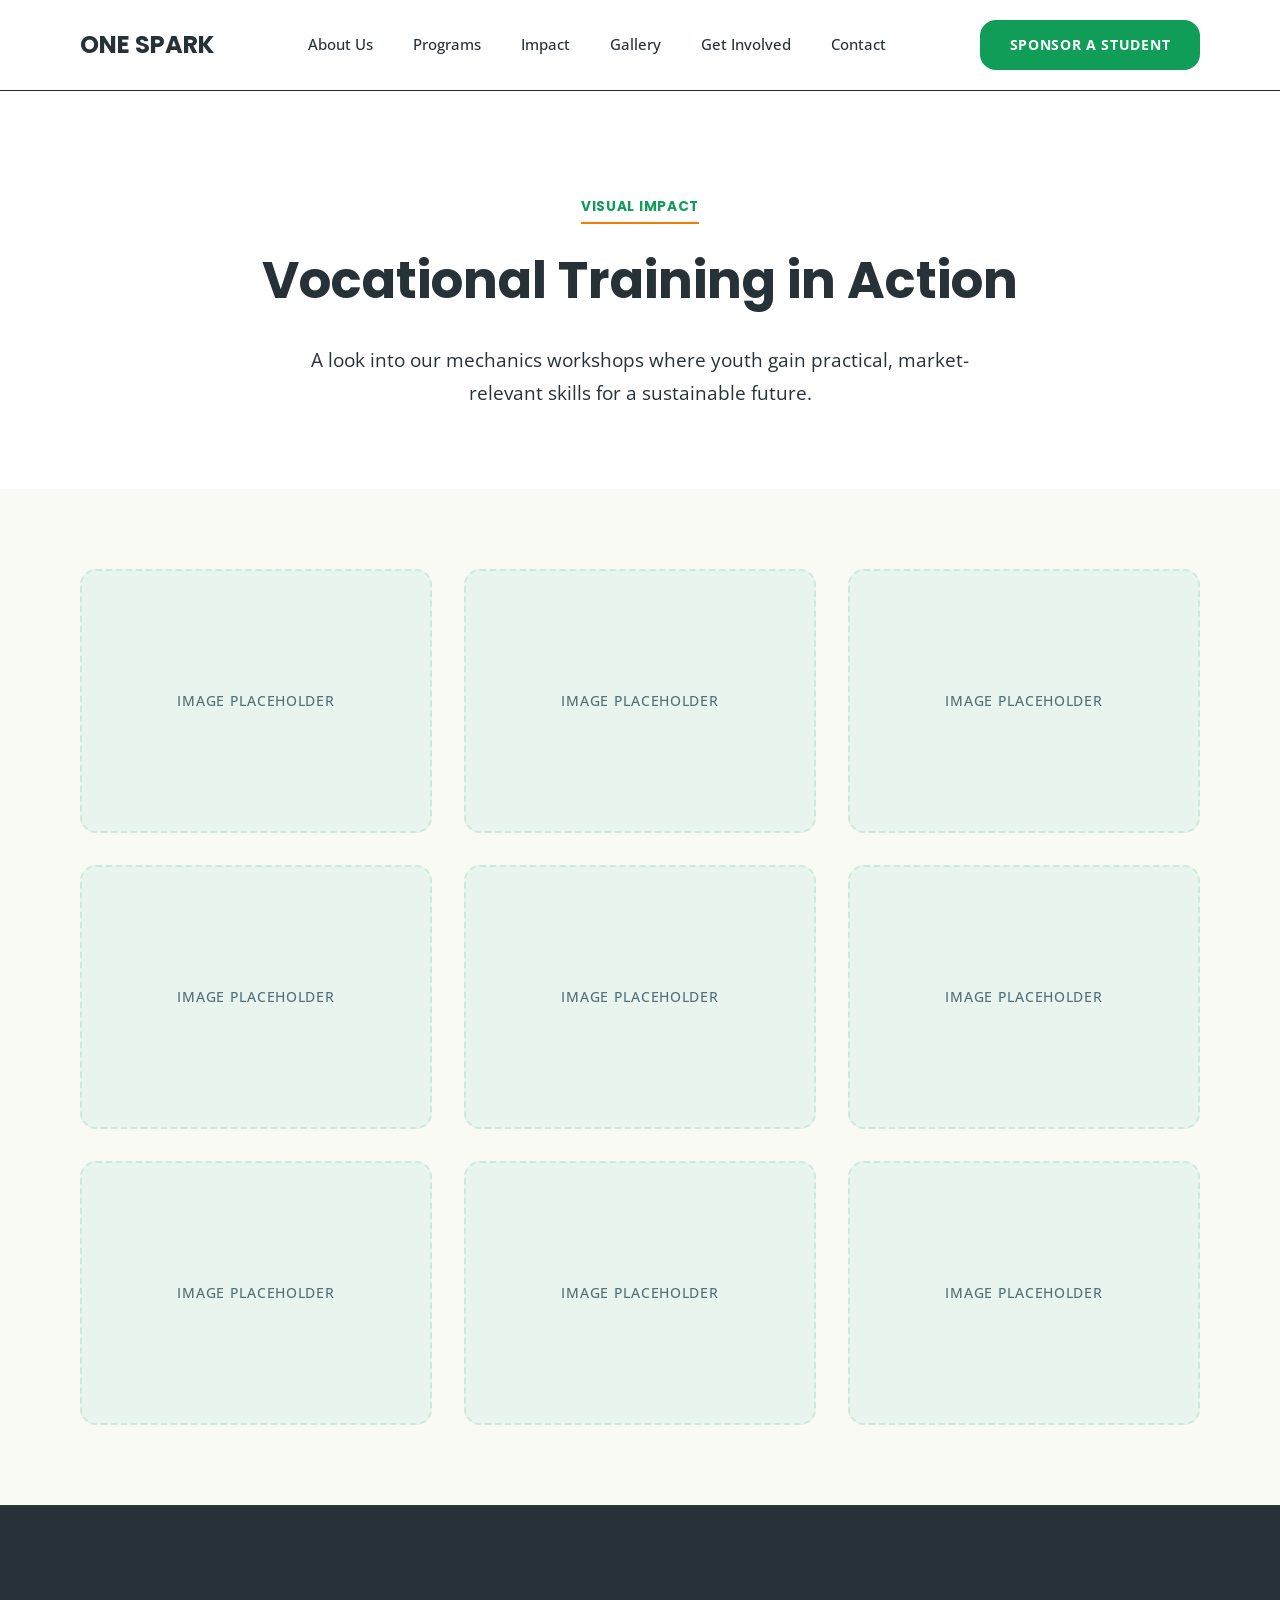
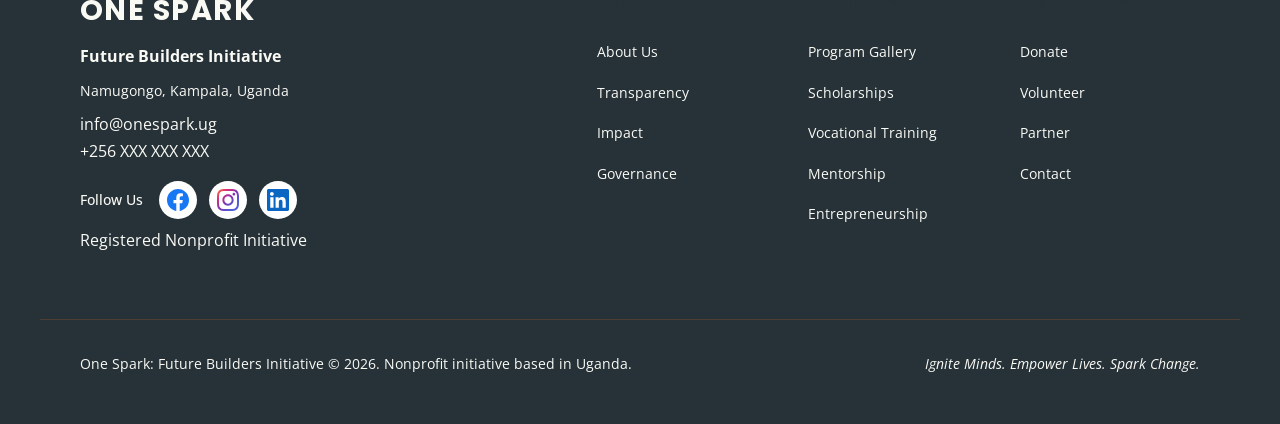
==== commit 0c9c0e1c: "feat: add new impact page, full site redesign and styling updates - create new impact.html page for " ====
--- a/gallery.html
+++ b/gallery.html
@@ -11,7 +11,34 @@
 </head>
 <body class="gallery-page">
 
-  <a href="index.html" class="btn-outline back-nav">← Back to Home</a>
+  <!-- NAV -->
+  <nav id="navbar">
+    <div class="nav-inner">
+      <a href="index.html#top" class="nav-logo">ONE SPARK</a>
+      <ul class="nav-links">
+        <li><a href="index.html#about">About Us</a></li>
+        <li><a href="index.html#programs">Programs</a></li>
+        <li><a href="impact.html">Impact</a></li>
+        <li><a href="gallery.html">Gallery</a></li>
+        <li><a href="index.html#get-involved">Get Involved</a></li>
+        <li><a href="index.html#contact">Contact</a></li>
+      </ul>
+      <a href="index.html#donate" class="nav-cta">Sponsor a Student</a>
+      <button class="hamburger" id="hamburger" aria-label="Menu">
+        <span></span><span></span><span></span>
+      </button>
+    </div>
+    <div class="mobile-menu" id="mobile-menu">
+      <a href="index.html#top">Home</a>
+      <a href="index.html#about">About Us</a>
+      <a href="index.html#programs">Programs</a>
+      <a href="impact.html">Impact</a>
+      <a href="gallery.html">Gallery</a>
+      <a href="index.html#get-involved">Get Involved</a>
+      <a href="index.html#contact">Contact</a>
+      <a href="index.html#donate" class="mobile-cta">Sponsor a Student</a>
+    </div>
+  </nav>
 
   <header class="gallery-hero">
     <div class="container">
@@ -23,23 +50,80 @@
 
   <main class="container">
     <div class="gallery-grid">
-      <div class="gallery-item reveal"><img src="Assets/Images/mech-1.jpeg" alt="Mechanics Training 1" /></div>
-      <div class="gallery-item reveal"><img src="Assets/Images/mech-2.jpeg" alt="Mechanics Training 2" /></div>
-      <div class="gallery-item reveal"><img src="Assets/Images/mech-3.jpeg" alt="Mechanics Training 3" /></div>
-      <div class="gallery-item reveal"><img src="Assets/Images/mech-4.jpeg" alt="Mechanics Training 4" /></div>
-      <div class="gallery-item reveal"><img src="Assets/Images/mech-5.jpeg" alt="Mechanics Training 5" /></div>
-      <div class="gallery-item reveal"><img src="Assets/Images/mech-6.jpeg" alt="Mechanics Training 6" /></div>
-      <div class="gallery-item reveal"><img src="Assets/Images/mech-7.jpeg" alt="Mechanics Training 7" /></div>
-      <div class="gallery-item reveal"><img src="Assets/Images/mech-8.jpeg" alt="Mechanics Training 8" /></div>
-      <div class="gallery-item reveal"><img src="Assets/Images/mech-9.jpeg" alt="Mechanics Training 9" /></div>
-      <div class="gallery-item reveal"><img src="Assets/Images/mech-10.jpeg" alt="Mechanics Training 10" /></div>
-      <div class="gallery-item reveal"><img src="Assets/Images/mech-11.jpeg" alt="Mechanics Training 11" /></div>
+      <div class="gallery-item gallery-placeholder reveal">Image Placeholder</div>
+      <div class="gallery-item gallery-placeholder reveal">Image Placeholder</div>
+      <div class="gallery-item gallery-placeholder reveal">Image Placeholder</div>
+      <div class="gallery-item gallery-placeholder reveal">Image Placeholder</div>
+      <div class="gallery-item gallery-placeholder reveal">Image Placeholder</div>
+      <div class="gallery-item gallery-placeholder reveal">Image Placeholder</div>
+      <div class="gallery-item gallery-placeholder reveal">Image Placeholder</div>
+      <div class="gallery-item gallery-placeholder reveal">Image Placeholder</div>
+      <div class="gallery-item gallery-placeholder reveal">Image Placeholder</div>
     </div>
   </main>
 
   <footer id="footer">
-    <div class="container footer-bottom">
-      <p>One Spark: Future Builders Initiative &copy; 2026. Nonprofit initiative based in Uganda.</p>
+    <div class="container footer-inner">
+      <div class="footer-brand">
+        <p class="footer-logo">ONE SPARK</p>
+        <p class="footer-tagline">Future Builders Initiative</p>
+        <p class="footer-location">Namugongo, Kampala, Uganda</p>
+        <p class="footer-contact">info@onespark.ug<br/>+256 XXX XXX XXX</p>
+        <div class="footer-social">
+          <span class="footer-social-label">Follow Us</span>
+          <a href="#" class="social-icon" aria-label="Facebook">
+            <svg viewBox="0 0 24 24" width="22" height="22" fill="#1877F2" aria-hidden="true">
+              <path d="M24 12.073c0-6.627-5.373-12-12-12s-12 5.373-12 12c0 5.99 4.388 10.954 10.125 11.854v-8.385H7.078v-3.47h3.047V9.43c0-3.007 1.792-4.669 4.533-4.669 1.312 0 2.686.235 2.686.235v2.953H15.83c-1.491 0-1.956.925-1.956 1.874v2.25h3.328l-.532 3.47h-2.796v8.385C19.612 23.027 24 18.062 24 12.073z"/>
+            </svg>
+          </a>
+          <a href="#" class="social-icon" aria-label="Instagram">
+            <svg viewBox="0 0 24 24" width="22" height="22" aria-hidden="true">
+              <defs>
+                <linearGradient id="ig-gradient" x1="0" y1="0" x2="1" y2="1">
+                  <stop offset="0" stop-color="#F58529"/>
+                  <stop offset="0.25" stop-color="#DD2A7B"/>
+                  <stop offset="0.5" stop-color="#8134AF"/>
+                  <stop offset="0.75" stop-color="#515BD4"/>
+                </linearGradient>
+              </defs>
+              <path fill="url(#ig-gradient)" d="M12 2.163c3.204 0 3.584.012 4.85.07 3.252.148 4.771 1.691 4.919 4.919.058 1.265.069 1.645.069 4.849 0 3.205-.012 3.584-.069 4.849-.149 3.225-1.664 4.771-4.919 4.919-1.266.058-1.644.07-4.85.07-3.204 0-3.584-.012-4.849-.07-3.26-.149-4.771-1.699-4.919-4.92-.058-1.265-.07-1.644-.07-4.849 0-3.204.013-3.583.07-4.849.149-3.227 1.664-4.771 4.919-4.919 1.266-.057 1.645-.069 4.849-.069zm0-2.163c-3.259 0-3.667.014-4.947.072-4.358.2-6.78 2.618-6.98 6.98-.059 1.281-.073 1.689-.073 4.948 0 3.259.014 3.668.072 4.948.2 4.358 2.618 6.78 6.98 6.98 1.281.058 1.689.072 4.948.072 3.259 0 3.668-.014 4.948-.072 4.354-.2 6.782-2.618 6.979-6.98.059-1.28.073-1.689.073-4.948 0-3.259-.014-3.667-.072-4.947-.196-4.354-2.617-6.78-6.979-6.98-1.281-.059-1.69-.073-4.949-.073zm0 5.838c-3.403 0-6.162 2.759-6.162 6.162s2.759 6.163 6.162 6.163 6.162-2.759 6.162-6.163c0-3.403-2.759-6.162-6.162-6.162zm0 10.162c-2.209 0-4-1.79-4-4 0-2.209 1.791-4 4-4s4 1.791 4 4c0 2.21-1.791 4-4 4zm6.406-11.845c-.796 0-1.441.645-1.441 1.44s.645 1.44 1.441 1.44c.795 0 1.439-.645 1.439-1.44s-.644-1.44-1.439-1.44z"/>
+            </svg>
+          </a>
+          <a href="#" class="social-icon" aria-label="LinkedIn">
+            <svg viewBox="0 0 24 24" width="22" height="22" fill="#0A66C2" aria-hidden="true">
+              <path d="M20.447 20.452h-3.554v-5.569c0-1.328-.027-3.037-1.852-3.037-1.853 0-2.136 1.445-2.136 2.939v5.667H9.351V9h3.414v1.561h.046c.477-.9 1.637-1.85 3.37-1.85 3.601 0 4.267 2.37 4.267 5.455v6.286zM5.337 7.433c-1.144 0-2.063-.926-2.063-2.065 0-1.138.92-2.063 2.063-2.063 1.14 0 2.064.925 2.064 2.063 0 1.139-.925 2.065-2.064 2.065zm1.782 13.019H3.555V9h3.564v11.452zM22.225 0H1.771C.792 0 0 .774 0 1.729v20.542C0 23.227.792 24 1.771 24h20.451C23.2 24 24 23.227 24 22.271V1.729C24 .774 23.2 0 22.225 0z"/>
+            </svg>
+          </a>
+        </div>
+        <p class="footer-registered">Registered Nonprofit Initiative</p>
+      </div>
+      <div class="footer-links">
+        <div class="footer-col">
+          <h5>Organization</h5>
+          <a href="index.html#about">About Us</a>
+          <a href="index.html#budget">Transparency</a>
+          <a href="impact.html">Impact</a>
+          <a href="index.html#governance">Governance</a>
+        </div>
+        <div class="footer-col">
+          <h5>Programs</h5>
+          <a href="gallery.html">Program Gallery</a>
+          <a href="index.html#programs">Scholarships</a>
+          <a href="index.html#programs">Vocational Training</a>
+          <a href="index.html#programs">Mentorship</a>
+          <a href="index.html#programs">Entrepreneurship</a>
+        </div>
+        <div class="footer-col">
+          <h5>Get Involved</h5>
+          <a href="index.html#donate">Donate</a>
+          <a href="index.html#get-involved">Volunteer</a>
+          <a href="index.html#get-involved">Partner</a>
+          <a href="index.html#contact">Contact</a>
+        </div>
+      </div>
+    </div>
+    <div class="footer-bottom container">
+      <p>One Spark: Future Builders Initiative &copy; <span id="current-year">2026</span>. Nonprofit initiative based in Uganda.</p>
       <p class="footer-mission-line">Ignite Minds. Empower Lives. Spark Change.</p>
     </div>
   </footer>
--- a/style.css
+++ b/style.css
@@ -315,6 +315,23 @@
   flex-direction: column;
   gap: 3rem;
   align-items: center;
+  position: relative;
+  background-image: url('Assets/Images/hands.jpg');
+  background-size: cover;
+  background-position: center;
+}
+
+#hero::before {
+  content: "";
+  position: absolute;
+  inset: 0;
+  background-color: rgba(250, 250, 245, 0.72);
+  z-index: 0;
+}
+
+#hero > * {
+  position: relative;
+  z-index: 1;
 }
 
 .hero-label {
@@ -494,35 +511,31 @@
 }
 
 /* --- About Stats --- */
-.about-image-wrap {
+#about {
+  padding: 4.5rem 0;
+}
+
+#about .mission-box {
   margin-top: 2rem;
-  width: 100%;
-  overflow: hidden;
-  border-radius: var(--border-radius-standard);
-  border: 1px solid var(--border-color);
-}
-
-.about-image {
-  width: 100%;
-  height: 400px;
-  object-fit: cover;
-  display: block;
-  transition: var(--transition-smooth);
-}
-
-.about-image:hover {
-  transform: scale(1.03);
 }
 
 .about-stats {
   display: grid;
   grid-template-columns: repeat(4, 1fr);
   gap: 1.5rem;
-  margin: 2.5rem 0;
+  margin: 2rem 0;
   padding: 2rem;
   background-color: var(--bg-canvas);
   border: 1px solid var(--border-color);
   border-radius: var(--border-radius-standard);
+}
+
+.about-stats-note {
+  grid-column: 2 / -1;
+  align-self: center;
+  font-size: 0.95rem;
+  font-weight: 500;
+  color: var(--text-muted);
 }
 
 .about-stat-item {
@@ -918,6 +931,35 @@
   font-size: 0.9rem;
 }
 
+.footer-social {
+  display: flex;
+  align-items: center;
+  gap: 0.75rem;
+  margin-top: 0.5rem;
+}
+
+.footer-social-label {
+  font-size: 0.9rem;
+  font-weight: 500;
+  margin-right: 0.25rem;
+}
+
+.social-icon {
+  display: inline-flex;
+  align-items: center;
+  justify-content: center;
+  width: 38px;
+  height: 38px;
+  border-radius: 50%;
+  background-color: var(--bg-card);
+  transition: var(--transition-smooth);
+}
+
+.social-icon:hover {
+  transform: translateY(-3px);
+  box-shadow: 0 6px 16px rgba(15, 157, 88, 0.25);
+}
+
 .footer-links {
   display: grid;
   grid-template-columns: repeat(3, 1fr);
@@ -979,6 +1021,11 @@
   grid-template-columns: repeat(auto-fill, minmax(350px, 1fr));
   gap: 2rem;
   padding: 5rem 0;
+}
+
+/* Gallery page: exactly 3x3 grid */
+.gallery-page .gallery-grid {
+  grid-template-columns: repeat(3, 1fr);
 }
 
 .gallery-item {
@@ -1042,3 +1089,277 @@
   opacity: 1;
 }
 
+
+/* --- Governance --- */
+.governance-block {
+  margin-bottom: 3rem;
+}
+
+.governance-block h3 {
+  font-family: 'Playfair Display', serif;
+  font-size: 1.5rem;
+  margin-bottom: 1.5rem;
+  color: var(--accent-primary);
+}
+
+.gov-card {
+  background-color: var(--bg-card);
+  border: 1px solid var(--border-color);
+  border-radius: var(--border-radius-standard);
+  padding: 2rem;
+  display: flex;
+  gap: 2rem;
+  align-items: center;
+}
+
+.gov-card.simple {
+  flex-direction: column;
+  align-items: flex-start;
+  gap: 0.5rem;
+  padding: 1.5rem;
+}
+
+.gov-placeholder-img {
+  width: 150px;
+  height: 150px;
+  background-color: var(--bg-alternate);
+  border-radius: 50%;
+  display: flex;
+  align-items: center;
+  justify-content: center;
+  font-weight: 700;
+  color: var(--text-muted);
+}
+
+.gov-info {
+  flex: 1;
+}
+
+.gov-title {
+  color: var(--accent-secondary);
+  font-weight: 700;
+  margin-bottom: 1rem;
+}
+
+.gov-grid {
+  display: grid;
+  grid-template-columns: repeat(auto-fit, minmax(250px, 1fr));
+  gap: 2rem;
+}
+
+.partner-logo-strip {
+  display: flex;
+  gap: 2rem;
+  flex-wrap: wrap;
+}
+
+.logo-box {
+  width: 160px;
+  height: 80px;
+  border: 1px dashed var(--border-color);
+  display: flex;
+  align-items: center;
+  justify-content: center;
+  background-color: var(--bg-card);
+  color: var(--text-muted);
+  font-weight: 500;
+}
+
+/* --- Funding Timeline --- */
+.funding-timeline {
+  display: flex;
+  flex-direction: column;
+  gap: 1.5rem;
+  margin-bottom: 3rem;
+  padding: 2rem;
+  background-color: var(--bg-card);
+  border-radius: var(--border-radius-standard);
+  border: 1px solid var(--border-color);
+}
+
+.timeline-step {
+  display: flex;
+  align-items: center;
+  gap: 1.5rem;
+}
+
+.tl-year {
+  font-family: 'Poppins', sans-serif;
+  font-weight: 700;
+  color: var(--accent-secondary);
+  font-size: 1.2rem;
+  min-width: 80px;
+}
+
+/* --- Support Matters --- */
+.support-grid {
+  display: grid;
+  grid-template-columns: repeat(auto-fit, minmax(220px, 1fr));
+  gap: 2rem;
+  margin-bottom: 3rem;
+}
+
+.support-tier {
+  background-color: var(--bg-card);
+  border: 1px solid var(--border-color);
+  border-radius: var(--border-radius-standard);
+  padding: 2rem;
+  text-align: center;
+  display: flex;
+  flex-direction: column;
+  gap: 1rem;
+  transition: var(--transition-smooth);
+}
+
+.support-tier:hover {
+  transform: translateY(-4px);
+  border-color: var(--accent-primary);
+  box-shadow: 0 8px 24px rgba(249, 115, 22, 0.10);
+}
+
+.tier-amount {
+  font-family: 'Poppins', sans-serif;
+  font-size: 2.5rem;
+  font-weight: 700;
+  color: var(--accent-primary);
+  line-height: 1;
+}
+
+.support-closing {
+  text-align: center;
+  font-size: 1.2rem;
+  font-weight: 500;
+}
+
+/* --- Testimonials --- */
+.testimonial-card {
+  display: flex;
+  flex-direction: column;
+  justify-content: space-between;
+}
+
+.testimonial-quote {
+  font-style: italic;
+  margin: 1.5rem 0;
+  flex: 1;
+}
+
+.testimonial-author {
+  font-weight: 700;
+  color: var(--accent-secondary);
+}
+
+/* --- Social Proof Badges --- */
+.social-proof-row {
+  display: flex;
+  flex-wrap: wrap;
+  gap: 1.5rem;
+  justify-content: center;
+  max-width: 1000px;
+  width: 100%;
+  margin: 0 auto 3rem;
+  padding: 0 2.5rem;
+}
+
+.proof-badge {
+  background-color: var(--bg-card);
+  border: 1px solid var(--border-color);
+  padding: 0.8rem 1.5rem;
+  border-radius: 50px;
+  display: flex;
+  align-items: center;
+  gap: 0.8rem;
+  box-shadow: 0 4px 12px rgba(15, 157, 88, 0.08);
+}
+
+.proof-num {
+  font-family: 'Poppins', sans-serif;
+  font-weight: 700;
+  color: var(--accent-secondary);
+  font-size: 1.2rem;
+}
+
+.proof-label {
+  font-size: 0.85rem;
+  font-weight: 500;
+  text-transform: uppercase;
+  color: var(--text-muted);
+}
+
+/* --- Goal Stat --- */
+.goal-num {
+  font-size: 2.2rem;
+  color: var(--accent-secondary);
+}
+
+/* --- Image Placeholders --- */
+.gallery-placeholder {
+  display: flex;
+  align-items: center;
+  justify-content: center;
+  background-color: var(--bg-alternate);
+  color: var(--text-muted);
+  font-weight: 500;
+  font-size: 0.9rem;
+  text-transform: uppercase;
+  letter-spacing: 0.05em;
+  border: 2px dashed var(--border-color);
+}
+
+/* --- Featured Story (Ivan) --- */
+.feature-story {
+  display: grid;
+  grid-template-columns: 0.85fr 1.15fr;
+  gap: 2.5rem;
+  align-items: center;
+}
+
+.feature-story-media {
+  aspect-ratio: 4 / 5;
+  overflow: hidden;
+  border-radius: var(--border-radius-standard);
+  border: 1px solid var(--border-color);
+}
+
+.feature-story-media img {
+  width: 100%;
+  height: 100%;
+  object-fit: cover;
+  display: block;
+}
+
+.feature-story-body {
+  display: flex;
+  flex-direction: column;
+  gap: 0.75rem;
+}
+
+@media (max-width: 768px) {
+  .feature-story {
+    grid-template-columns: 1fr;
+  }
+}
+
+/* --- Take Action CTA Cards --- */
+#get-involved .involved-card {
+  display: flex;
+  flex-direction: column;
+  gap: 1.25rem;
+}
+
+#get-involved .involved-card .btn-outline {
+  margin-top: auto;
+  width: 100%;
+}
+
+/* --- Sustainability Tiles (side by side) --- */
+.sustain-list {
+  grid-template-columns: repeat(2, 1fr);
+}
+
+@media (max-width: 576px) {
+  .sustain-list {
+    grid-template-columns: 1fr;
+  }
+}
+
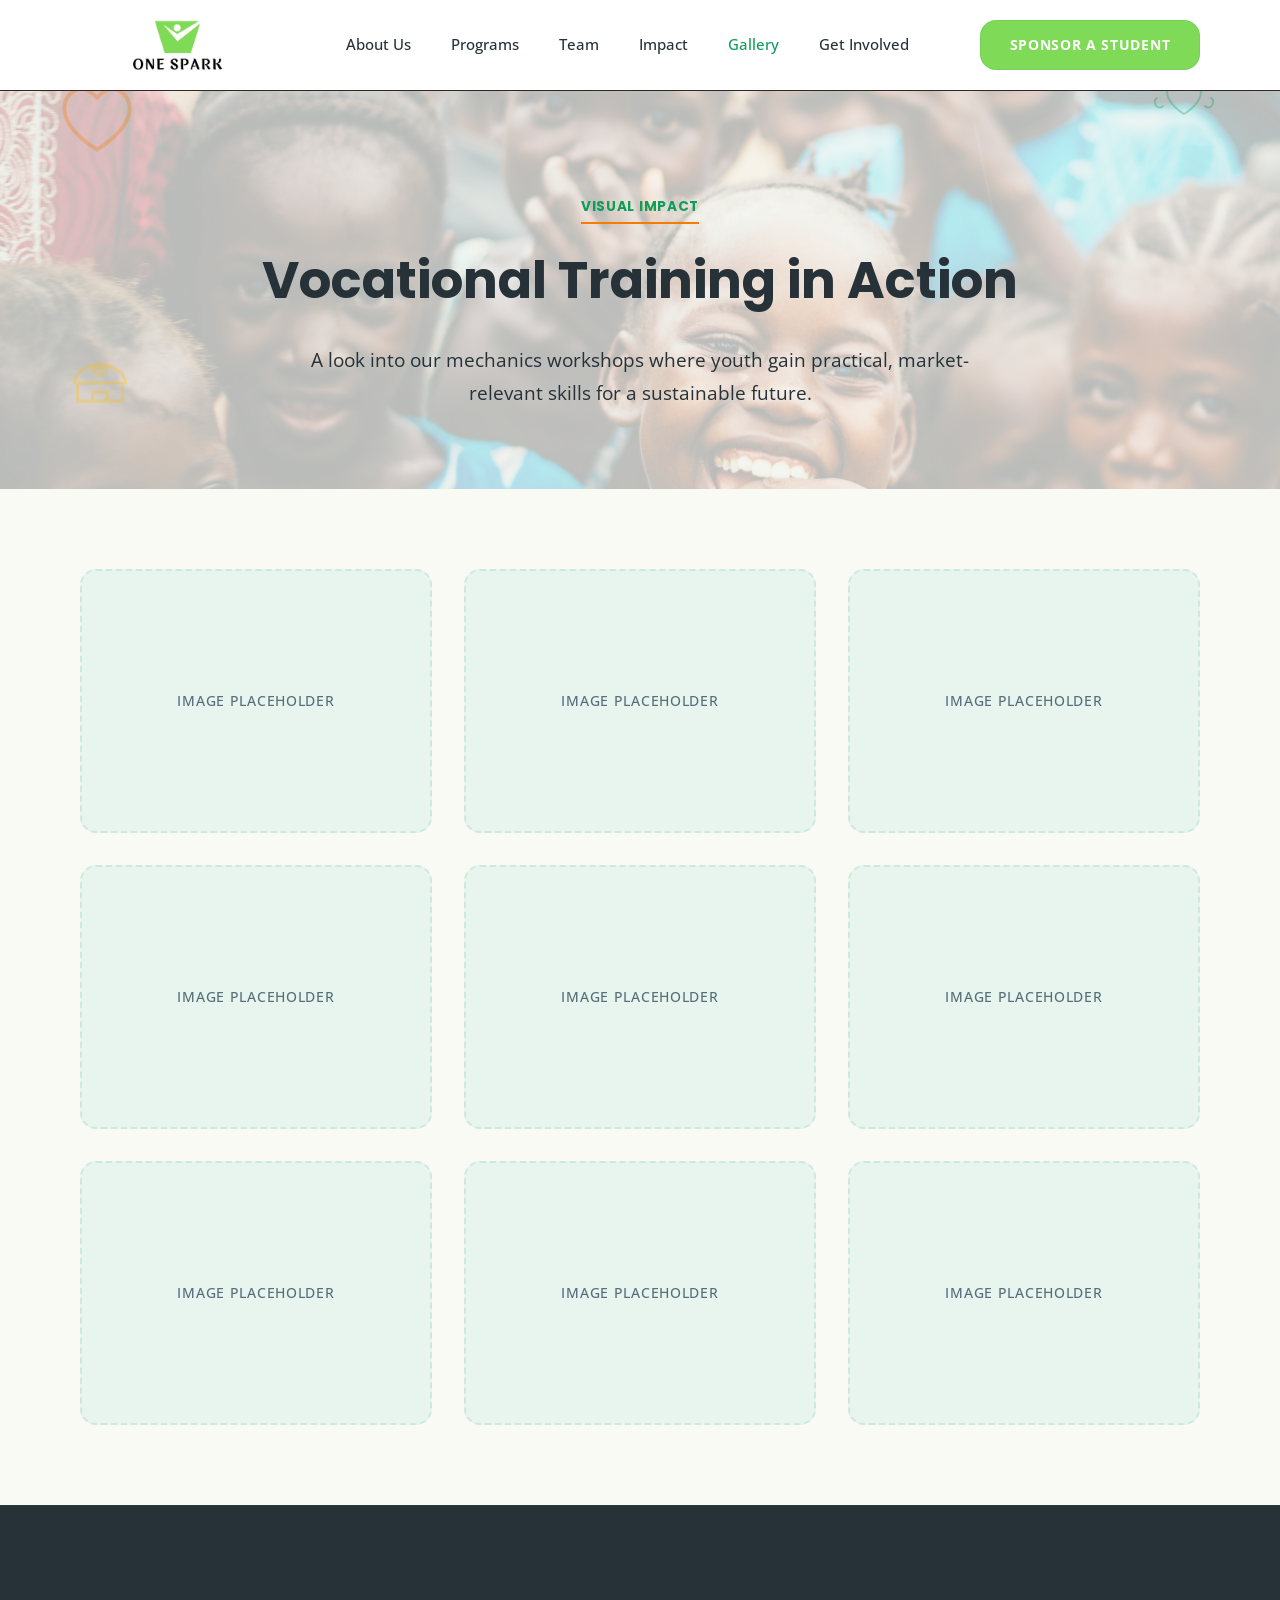
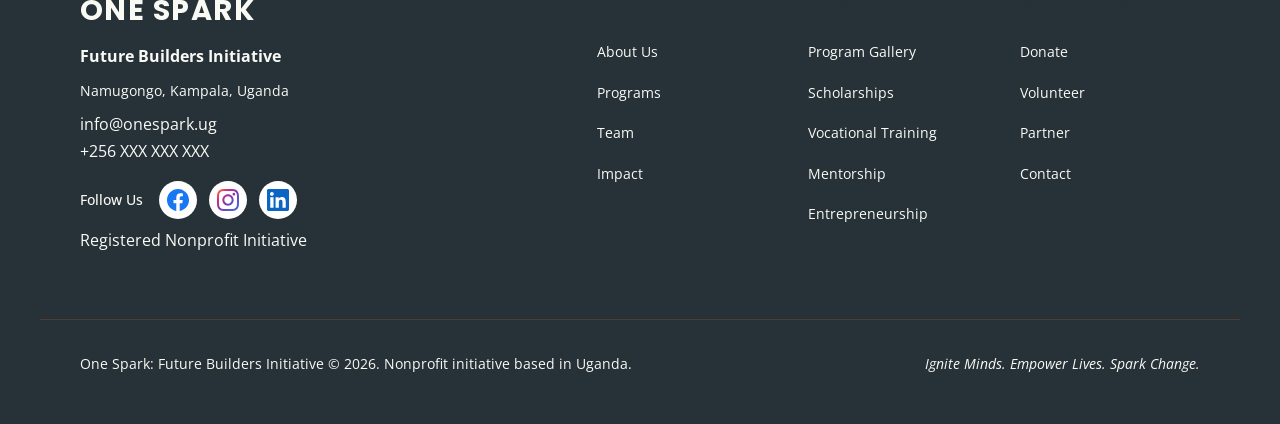
==== commit 1ee2b902: "feat: add new site pages, donation modal, and site updates Restructure nav links across existing pag" ====
--- a/gallery.html
+++ b/gallery.html
@@ -14,33 +14,32 @@
   <!-- NAV -->
   <nav id="navbar">
     <div class="nav-inner">
-      <a href="index.html#top" class="nav-logo">ONE SPARK</a>
+      <a href="index.html" class="nav-logo"><img src="Assets/ONE SPARK LOGO.png" alt="One Spark" class="nav-logo-img"></a>
       <ul class="nav-links">
-        <li><a href="index.html#about">About Us</a></li>
-        <li><a href="index.html#programs">Programs</a></li>
+        <li><a href="index.html">About Us</a></li>
+        <li><a href="programs.html">Programs</a></li>
+        <li><a href="team.html">Team</a></li>
         <li><a href="impact.html">Impact</a></li>
-        <li><a href="gallery.html">Gallery</a></li>
-        <li><a href="index.html#get-involved">Get Involved</a></li>
-        <li><a href="index.html#contact">Contact</a></li>
+        <li><a href="gallery.html" class="active">Gallery</a></li>
+        <li><a href="get-involved.html">Get Involved</a></li>
       </ul>
-      <a href="index.html#donate" class="nav-cta">Sponsor a Student</a>
+      <a href="#" class="nav-cta" data-donate>Sponsor a Student</a>
       <button class="hamburger" id="hamburger" aria-label="Menu">
         <span></span><span></span><span></span>
       </button>
     </div>
     <div class="mobile-menu" id="mobile-menu">
-      <a href="index.html#top">Home</a>
-      <a href="index.html#about">About Us</a>
-      <a href="index.html#programs">Programs</a>
+      <a href="index.html">About Us</a>
+      <a href="programs.html">Programs</a>
+      <a href="team.html">Team</a>
       <a href="impact.html">Impact</a>
       <a href="gallery.html">Gallery</a>
-      <a href="index.html#get-involved">Get Involved</a>
-      <a href="index.html#contact">Contact</a>
-      <a href="index.html#donate" class="mobile-cta">Sponsor a Student</a>
+      <a href="get-involved.html">Get Involved</a>
+      <a href="#" class="mobile-cta" data-donate>Sponsor a Student</a>
     </div>
   </nav>
 
-  <header class="gallery-hero">
+  <header class="gallery-hero" style="background-image: url('Assets/Images/kids.jpg');">
     <div class="container">
       <span class="section-tag">Visual Impact</span>
       <h1 class="section-title">Vocational Training in Action</h1>
@@ -100,25 +99,25 @@
       <div class="footer-links">
         <div class="footer-col">
           <h5>Organization</h5>
-          <a href="index.html#about">About Us</a>
-          <a href="index.html#budget">Transparency</a>
+          <a href="index.html">About Us</a>
+          <a href="programs.html">Programs</a>
+          <a href="team.html">Team</a>
           <a href="impact.html">Impact</a>
-          <a href="index.html#governance">Governance</a>
         </div>
         <div class="footer-col">
           <h5>Programs</h5>
           <a href="gallery.html">Program Gallery</a>
-          <a href="index.html#programs">Scholarships</a>
-          <a href="index.html#programs">Vocational Training</a>
-          <a href="index.html#programs">Mentorship</a>
-          <a href="index.html#programs">Entrepreneurship</a>
+          <a href="programs.html#programs">Scholarships</a>
+          <a href="programs.html#programs">Vocational Training</a>
+          <a href="programs.html#programs">Mentorship</a>
+          <a href="programs.html#programs">Entrepreneurship</a>
         </div>
         <div class="footer-col">
           <h5>Get Involved</h5>
-          <a href="index.html#donate">Donate</a>
-          <a href="index.html#get-involved">Volunteer</a>
-          <a href="index.html#get-involved">Partner</a>
-          <a href="index.html#contact">Contact</a>
+          <a href="#" data-donate>Donate</a>
+          <a href="get-involved.html#get-involved">Volunteer</a>
+          <a href="get-involved.html#get-involved">Partner</a>
+          <a href="get-involved.html#contact">Contact</a>
         </div>
       </div>
     </div>
--- a/style.css
+++ b/style.css
@@ -15,6 +15,7 @@
   --text-muted: #546E7A;        /* Muted Blue Grey — labels/subtitles */
   --text-main: #263238;         /* Alias for body text */
   --accent-primary: #0F9D58;    /* Emerald Green — CTAs / Primary highlights */
+  --accent-btn: #7fda57;         /* Bright Leaf Green — button backgrounds */
   --accent-secondary: #F57C00;  /* Sunrise Orange — hover states / Secondary highlights */
   --accent-highlight: #FFC107;  /* Warm Gold — Decorative details */
   --text-on-accent: #FFFFFF;    /* White text on primary buttons */
@@ -153,6 +154,32 @@
   display: grid;
   grid-template-columns: repeat(auto-fit, minmax(280px, 1fr));
   grid-gap: 2.5rem;
+}
+
+/* Implementation partners — 4 tiles on one line */
+.partners-grid {
+  grid-template-columns: repeat(4, 1fr);
+  grid-gap: 1.5rem;
+}
+
+.partner-block {
+  padding: 1.5rem;
+}
+
+.partner-block h4 {
+  font-size: 1.05rem;
+}
+
+@media (max-width: 991px) {
+  .partners-grid {
+    grid-template-columns: repeat(2, 1fr);
+  }
+}
+
+@media (max-width: 576px) {
+  .partners-grid {
+    grid-template-columns: 1fr;
+  }
 }
 
 /* --- Cards & Blocks (30% Fill) --- */
@@ -204,10 +231,15 @@
 }
 
 .nav-logo {
-  font-family: 'Poppins', sans-serif;
-  font-weight: 700;
-  font-size: 1.5rem;
-  color: var(--text-heading);
+  display: inline-flex;
+  align-items: center;
+  line-height: 1;
+}
+
+.nav-logo-img {
+  height: 52px;
+  width: auto;
+  display: block;
 }
 
 .nav-links {
@@ -227,7 +259,7 @@
 }
 
 .nav-cta {
-  background-color: var(--accent-primary);
+  background-color: var(--accent-btn);
   color: var(--text-on-accent);
   padding: 0.8rem 1.8rem;
   border-radius: var(--border-radius-standard);
@@ -277,7 +309,7 @@
 }
 
 .mobile-menu .mobile-cta {
-  background-color: var(--accent-primary);
+  background-color: var(--accent-btn);
   color: var(--text-on-accent);
   padding: 0.8rem 1.8rem;
   border-radius: var(--border-radius-standard);
@@ -411,7 +443,7 @@
 }
 
 .btn-primary {
-  background-color: var(--accent-primary);
+  background-color: var(--accent-btn);
   color: var(--text-on-accent);
 }
 
@@ -438,7 +470,7 @@
 
 .btn-outline:hover {
   transform: translateY(-4px);
-  background-color: var(--accent-primary);
+  background-color: var(--accent-btn);
   color: var(--text-on-accent);
 }
 
@@ -517,6 +549,14 @@
 
 #about .mission-box {
   margin-top: 2rem;
+}
+
+/* Seamless continuation sub-block (Why One Spark inside About) */
+.why-block,
+.support-block {
+  margin-top: 4rem;
+  padding-top: 4rem;
+  border-top: 1px solid var(--border-color);
 }
 
 .about-stats {
@@ -627,7 +667,7 @@
 }
 
 .tag:hover {
-  background-color: var(--accent-primary);
+  background-color: var(--accent-btn);
   color: var(--text-on-accent);
   transform: translateY(-2px);
 }
@@ -811,7 +851,7 @@
 
 .amount-btn:hover,
 .amount-btn.active {
-  background-color: var(--accent-primary);
+  background-color: var(--accent-btn);
   color: var(--text-on-accent);
 }
 
@@ -844,7 +884,7 @@
 }
 
 .btn-donate {
-  background-color: var(--accent-primary);
+  background-color: var(--accent-btn);
   color: var(--text-on-accent);
 }
 
@@ -1014,6 +1054,18 @@
   padding-bottom: 5rem;
   text-align: center;
   background-color: var(--bg-card);
+  background-size: cover;
+  background-position: center;
+  background-repeat: no-repeat;
+  position: relative;
+}
+
+.gallery-hero::before {
+  content: "";
+  position: absolute;
+  inset: 0;
+  background-color: rgba(250, 250, 245, 0.72);
+  z-index: 0;
 }
 
 .gallery-grid {
@@ -1071,7 +1123,7 @@
   position: fixed;
   bottom: 2rem;
   right: 2rem;
-  background-color: var(--accent-primary);
+  background-color: var(--accent-btn);
   color: var(--text-on-accent);
   padding: 1rem 2rem;
   border-radius: var(--border-radius-standard);
@@ -1363,3 +1415,211 @@
   }
 }
 
+/* --- Donation Modal (Sponsor a Student) --- */
+.donate-modal {
+  position: fixed;
+  inset: 0;
+  z-index: 3000;
+  display: flex;
+  align-items: center;
+  justify-content: center;
+  padding: 1.5rem;
+  visibility: hidden;
+  opacity: 0;
+  transition: opacity 0.3s ease, visibility 0.3s ease;
+}
+
+.donate-modal.open {
+  visibility: visible;
+  opacity: 1;
+}
+
+.donate-modal-backdrop {
+  position: absolute;
+  inset: 0;
+  background-color: rgba(38, 50, 56, 0.55);
+}
+
+.donate-modal-card {
+  position: relative;
+  z-index: 1;
+  background-color: var(--bg-card);
+  border: 1px solid var(--border-color);
+  border-radius: var(--border-radius-standard);
+  max-width: 520px;
+  width: 100%;
+  padding: 3rem 2.5rem;
+  text-align: center;
+  box-shadow: 0 24px 60px rgba(0, 0, 0, 0.25);
+  transform: translateY(20px) scale(0.98);
+  transition: var(--transition-smooth);
+}
+
+.donate-modal.open .donate-modal-card {
+  transform: translateY(0) scale(1);
+}
+
+.donate-modal-close {
+  position: absolute;
+  top: 1rem;
+  right: 1rem;
+  font-size: 1.8rem;
+  line-height: 1;
+  color: var(--text-muted);
+  cursor: pointer;
+  padding: 0.25rem 0.6rem;
+}
+
+.donate-modal-close:hover {
+  color: var(--text-heading);
+}
+
+.donate-modal-title {
+  font-size: 1.8rem;
+  margin-bottom: 0.75rem;
+}
+
+.donate-modal-sub {
+  color: var(--text-muted);
+  margin-bottom: 2rem;
+}
+
+.donate-mno-grid {
+  display: grid;
+  grid-template-columns: 1fr 1fr;
+  gap: 1.25rem;
+  margin-bottom: 2rem;
+}
+
+.donate-mno {
+  display: flex;
+  flex-direction: column;
+  align-items: center;
+  gap: 0.5rem;
+  padding: 1.5rem 1rem;
+  border: 1px solid var(--border-color);
+  border-radius: var(--border-radius-standard);
+  background-color: var(--bg-canvas);
+}
+
+.mno-logo {
+  display: inline-flex;
+  align-items: center;
+  justify-content: center;
+  width: 100px;
+  height: 44px;
+  border-radius: 10px;
+  font-weight: 700;
+  letter-spacing: 0.02em;
+  margin-bottom: 0.25rem;
+}
+
+.airtel-logo {
+  background-color: #E40000;
+  color: #FFFFFF;
+  font-family: 'Poppins', sans-serif;
+  font-size: 1.1rem;
+  text-transform: lowercase;
+}
+
+.mtn-logo {
+  background-color: #FFCB05;
+  color: #002D62;
+  font-family: 'Poppins', sans-serif;
+  font-size: 1.25rem;
+}
+
+.mno-name {
+  font-weight: 700;
+  color: var(--text-heading);
+}
+
+.mno-number {
+  font-family: 'DM Mono', monospace;
+  color: var(--text-muted);
+  font-size: 1.05rem;
+  letter-spacing: 0.02em;
+}
+
+.donate-modal-note {
+  color: var(--text-muted);
+  font-size: 0.95rem;
+}
+
+@media (max-width: 540px) {
+  .donate-mno-grid {
+    grid-template-columns: 1fr;
+  }
+}
+
+/* --- Heading Reveal Animation --- */
+.anim-up {
+  opacity: 0;
+  transform: translateY(16px);
+  transition: opacity 0.7s cubic-bezier(0.25, 1, 0.5, 1), transform 0.7s cubic-bezier(0.25, 1, 0.5, 1);
+}
+
+.anim-up.is-visible {
+  opacity: 1;
+  transform: translateY(0);
+}
+
+.section-title.anim-up,
+.hero-headline.anim-up,
+.stat-bar-title.anim-up {
+  transition-delay: 0.06s;
+}
+
+.section-intro.anim-up,
+.hero-sub.anim-up {
+  transition-delay: 0.14s;
+}
+
+/* --- Hope Doodle Art --- */
+body {
+  overflow-x: hidden;
+}
+
+section,
+.gallery-hero {
+  position: relative;
+}
+
+section > .container,
+.gallery-hero > .container {
+  position: relative;
+  z-index: 1;
+}
+
+.doodle {
+  position: absolute;
+  z-index: 0;
+  pointer-events: none;
+  opacity: 0.3;
+  animation: doodle-float 8s ease-in-out infinite;
+}
+
+.doodle svg {
+  display: block;
+  width: 100%;
+  height: 100%;
+}
+
+.doodle--green { color: var(--accent-primary); }
+.doodle--orange { color: var(--accent-secondary); }
+.doodle--gold { color: var(--accent-highlight); }
+
+.doodle--left { left: 4%; top: 14%; }
+.doodle--right { right: 4%; bottom: 13%; }
+.doodle--right-top { right: 5%; top: 13%; }
+.doodle--left-bottom { left: 5%; bottom: 15%; }
+
+@keyframes doodle-float {
+  0%, 100% { transform: translateY(0) rotate(0deg); }
+  50% { transform: translateY(-9px) rotate(3deg); }
+}
+
+@media (max-width: 960px) {
+  .doodle { display: none; }
+}
+
